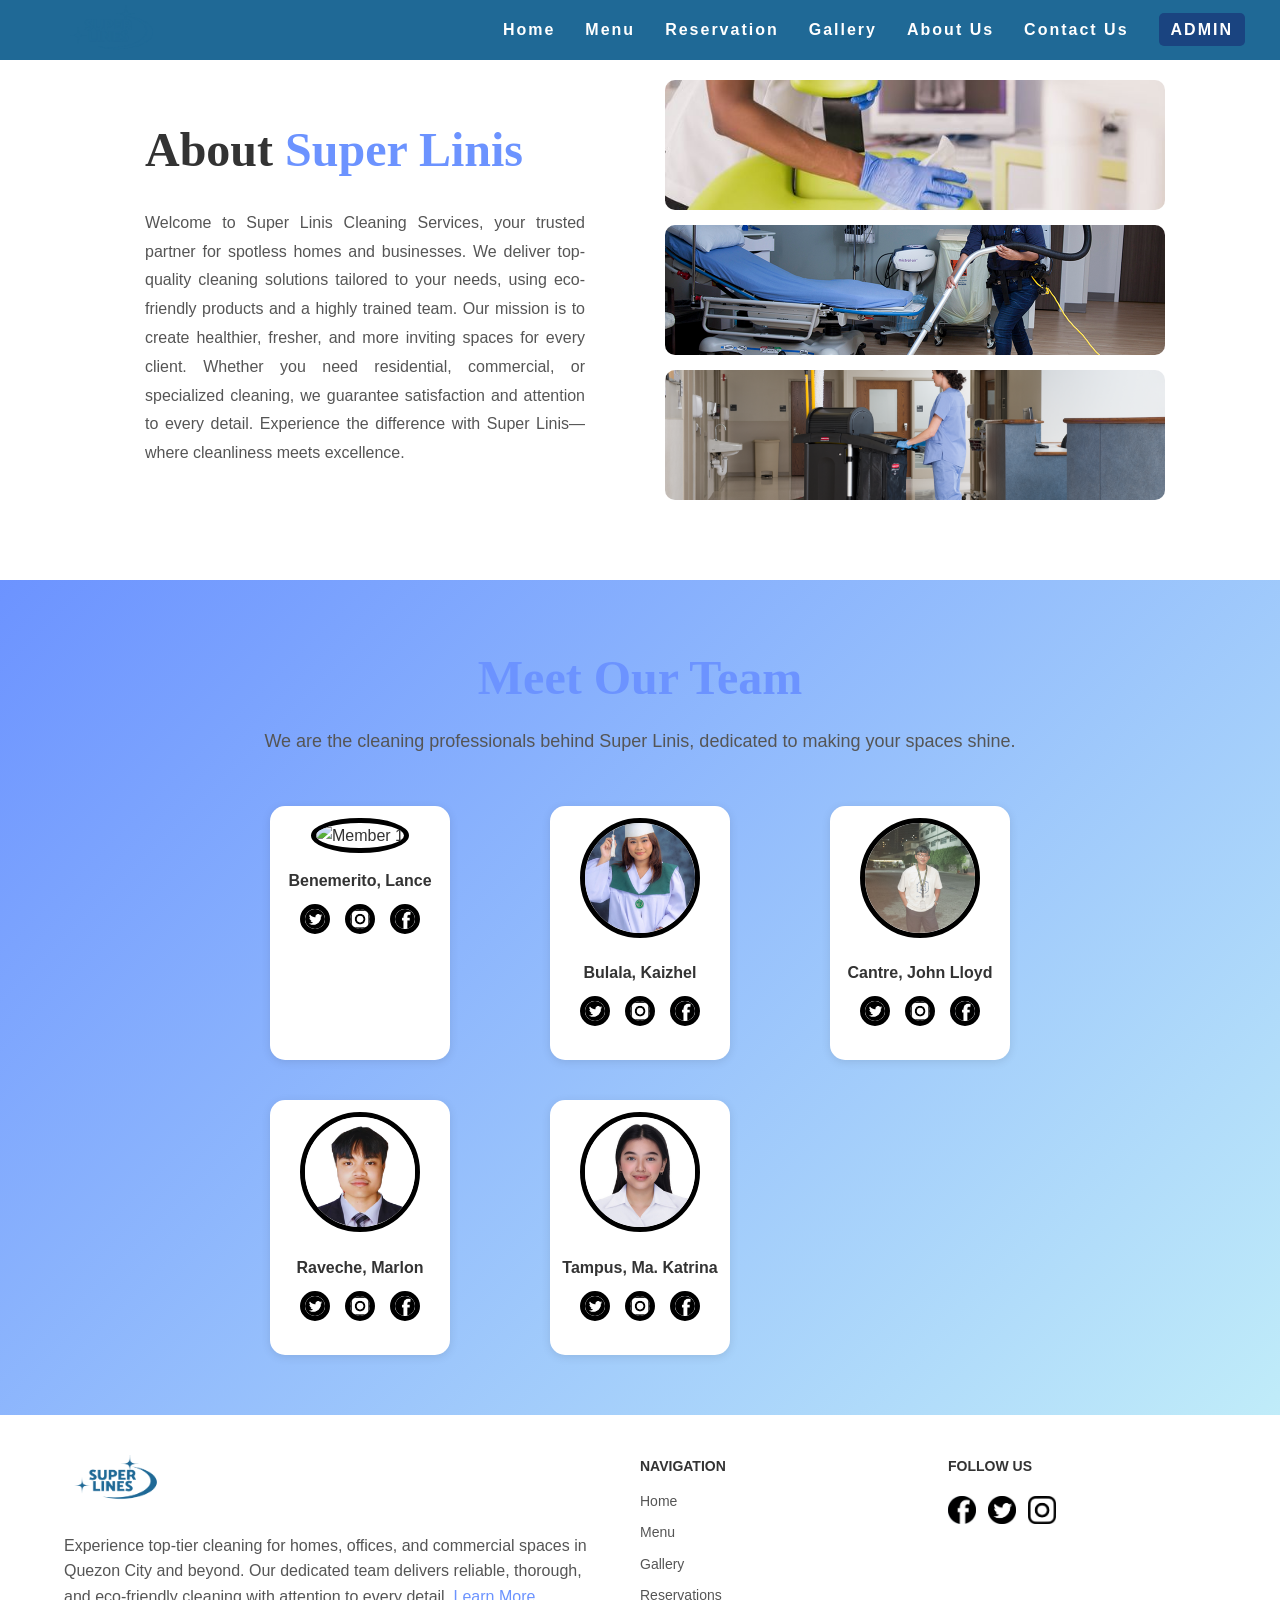
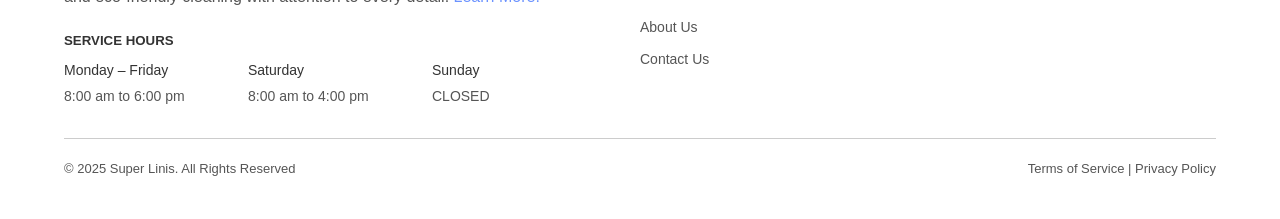
==== html_version/about.html @ 3377b8b3 "Add files via upload" ====
<!DOCTYPE html>
<html lang="en">
<head>
    <meta charset="UTF-8">
    <meta name="viewport" content="width=device-width, initial-scale=1.0">
    <title>About Us - Super Linis</title>
    <link rel="stylesheet" href="ABOUT.css">
    <link rel="stylesheet" href="headerv1.css">
   
  </head>
<body>


 <header>
    <a href="#" class="logo">
  <img src="assets/images/about/logo2.png" alt="Super Linis Cleaning Services Logo" class="logo-img" id="header-logo" />
    </a>
    <div class="menu-toggle" id="mobile-menu">
        <span class="bar"></span>
        <span class="bar"></span>
        <span class="bar"></span>
    </div>
    <ul class="nav-list">
      <li><a href="index.html">Home</a></li>    
      <li><a href="menu.html">Menu</a></li>      
        <li><a href="reservation.html">Reservation</a></li>
        <li><a href="gallery.html">Gallery</a></li>
        <li><a href="about.html">About Us</a></li>
        <li><a href="contact.html">Contact Us</a></li>
        <li><a href="admin_panel.html" class="button">ADMIN</a></li>
    </ul>
  </header>
    <section id="about" class="about-section">
        <div class="about-wrapper">
          <div class="about-text-box">
      <h1>About <span>Super Linis</span></h1>
      <p>
        Welcome to Super Linis Cleaning Services, your trusted partner for spotless homes and businesses. We deliver top-quality cleaning solutions tailored to your needs, using eco-friendly products and a highly trained team. Our mission is to create healthier, fresher, and more inviting spaces for every client. Whether you need residential, commercial, or specialized cleaning, we guarantee satisfaction and attention to every detail. Experience the difference with Super Linis—where cleanliness meets excellence.
      </p>
          </div>
      
          <div class="about-images-box">
            <img src="assets/images/about/Commercial_Equipment Surface Sanitizing.jpg" alt="Office Deep Cleaning">
            <img src="assets/images/about/Commercial_Sterile Floor Maintenance.jpg" alt="Residential Cleaning">
            <img src="assets/images/about/medical_Biohazard Waste Cleanup.png" alt="Post-Construction Cleanup">
          </div>
        </div>
      </section>
      

      <section class="team-section">
  <h2>Meet Our Team</h2>
  <p>We are the cleaning professionals behind Super Linis, dedicated to making your spaces shine.</p>
        <div class="team-members">
            <div class="team-member">
                <img src="assets/images/about/lance.png" alt="Member 1">
                <h3>Benemerito, Lance</h3>
                <div class="social-icons">
                  <a href="#" class="social-icon"><img src="assets/images/about/twitter.jpg" alt="Twitter"></a>
                  <a href="#" class="social-icon"><img src="assets/images/about/insta.jpg" alt="Instagram"></a>
                  <a href="#" class="social-icon"><img src="assets/images/about/fb.jpg" alt="Facebook"></a>
                </div>
            </div>
            <div class="team-member">
                <img src="assets/images/about/Kai.png" alt="Member 2">
                <h3>Bulala, Kaizhel</h3>
                <div class="social-icons">
                 <a href="#" class="social-icon"><img src="assets/images/about/twitter.jpg" alt="Twitter"></a>
                  <a href="#" class="social-icon"><img src="assets/images/about/insta.jpg" alt="Instagram"></a>
                  <a href="#" class="social-icon"><img src="assets/images/about/fb.jpg" alt="Facebook"></a>
                </div>
            </div>
            <div class="team-member">
                <img src="assets/images/about/Jolo.png" alt="Member 3">
                <h3>Cantre, John Lloyd</h3>
                <div class="social-icons">
                  <a href="#" class="social-icon"><img src="assets/images/about/twitter.jpg" alt="Twitter"></a>
                  <a href="#" class="social-icon"><img src="assets/images/about/insta.jpg" alt="Instagram"></a>
                  <a href="#" class="social-icon"><img src="assets/images/about/fb.jpg" alt="Facebook"></a>
                </div>
            </div>
            <div class="team-member">
                <img src="assets/images/about/Mj.png" alt="Member 4">
                <h3>Raveche, Marlon</h3>
                <div class="social-icons">
                <a href="#" class="social-icon"><img src="assets/images/about/twitter.jpg" alt="Twitter"></a>
                  <a href="#" class="social-icon"><img src="assets/images/about/insta.jpg" alt="Instagram"></a>
                  <a href="#" class="social-icon"><img src="assets/images/about/fb.jpg" alt="Facebook"></a>
                </div>
            </div>
            <div class="team-member">
                <img src="assets/images/about/Kat.png" alt="Member 5">
                <h3>Tampus, Ma. Katrina</h3>
                <div class="social-icons">
                  <a href="#" class="social-icon"><img src="assets/images/about/twitter.jpg" alt="Twitter"></a>
                  <a href="#" class="social-icon"><img src="assets/images/about/insta.jpg" alt="Instagram"></a>
                  <a href="#" class="social-icon"><img src="assets/images/about/fb.jpg" alt="Facebook"></a>
                </div>
            </div>
           
        </div>
    </section>
    

    <footer class="site-footer">
        <div class="footer-content">
          <div class="footer-left">
            <img src="assets/images/about/logo1.png" alt="Super Linis Cleaning Services Logo"/>
            <p>
              Experience top-tier cleaning for homes, offices, and commercial spaces in Quezon City and beyond.
              Our dedicated team delivers reliable, thorough, and eco-friendly cleaning with attention to every detail. <a class="learn-more-link" href="about.html">Learn More.</a>
            </p>
            <div class="opening-hours">
                <h5>SERVICE HOURS</h5>
                <div class="hours-grid">
                  <div class="day">Monday – Friday</div>
                  <div class="day">Saturday</div>
                  <div class="day">Sunday</div>
                  <div class="time">8:00 am to 6:00 pm</div>
                  <div class="time">8:00 am to 4:00 pm</div>
                  <div class="time">CLOSED</div>
                </div>
              </div>
              
          </div>
    
          <div class="footer-nav">
            <h4>NAVIGATION</h4>
            <ul>
              <li><a href="index.html">Home</a></li>
              <li><a href="menu.html">Menu</a></li>
              <li><a href="gallery.html">Gallery</a></li>
              <li><a href="reservation.html">Reservations</a></li>
              <li><a href="about.html">About Us</a></li>
              <li><a href="contact.html">Contact Us</a></li>
            </ul>
          </div>
    
          <div class="footer-social">
            <h4>FOLLOW US</h4>
            <div class="social-icons">
              <a href="#"><img src="assets/images/about/fb.jpg" alt="Facebook"></a>
              <a href="#"><img src="assets/images/about/twitter.jpg" alt="Twitter"></a>
              <a href="#"><img src="assets/images/about/insta.jpg" alt="Instagram"></a>
            </div>
          </div>
        </div>
    
        <hr>
    
        <div class="footer-bottom">
          <div class="copyright">© 2025 Super Linis. All Rights Reserved</div>
          <div class="legal-links">
            <a href="#">Terms of Service</a> | <a href="#">Privacy Policy</a>
          </div>
        </div>
      </footer>

    <script src="script.js"></script>
    <script type="text/javascript">
      const mobileMenu = document.getElementById('mobile-menu');
      const navList = document.querySelector('.nav-list');
      const headerLogo = document.getElementById('header-logo');
  
      mobileMenu.addEventListener('click', () => {
          navList.classList.toggle('active');
          document.body.classList.toggle('no-scroll'); 
      });
  
      window.addEventListener("scroll", function() {
          var header = document.querySelector("header");
          header.classList.toggle("sticky", window.scrollY > 0);
  
          
      if (window.scrollY > 50) { 
        headerLogo.src = 'assets/images/about/logo2.png'; 
      } else {
        headerLogo.src = 'assets/images/about/logo1.png'; 
      }
      });
  
      
  </script>
</body>
</html>
---- html_version/ABOUT.css ----
header {
  background: rgba(31, 105, 150, 0.75) !important;
  animation: headerFadeIn 0.7s ease;
}
@keyframes headerFadeIn {
  from { opacity: 0; transform: translateY(-20px); }
  to { opacity: 1; transform: translateY(0); }
}
@import url('https://fonts.googleapis.com/css2?family=David+Libre:wght@400;500;700&family=Inter:wght@400;700&display=swap');

/* Reset */
* {
  margin: 0;
  padding: 0;
  box-sizing: border-box;
  font-family: 'inter', sans-serif;
}

/* General Styles */
body {
  
  color: #333;
  line-height: 1.6;
  background: #fff;
  padding: 0;
  margin: 0;
 
}


/* About Section */
.about-section {
  padding: 80px 5%;
  background-color: #fff;
}

.about-wrapper {
  display: flex;
  align-items: center;
  justify-content: center;
  gap: 50px;
  flex-wrap: wrap;
}

.about-text-box {
  background-color: #fff;
  text-align: justify;
  border-radius: 10px;
  flex: 1;
  min-width: 320px;
  max-width: 500px;
  padding: 30px;
}

.about-text-box h1 {
  font-family: 'David Libre', serif;
  font-size: 48px;
  margin-bottom: 20px;
  font-weight: bold;
  color: #333;
}

.about-text-box h1 span {
  font-family: 'David Libre', serif;
  color: #6c93ff;
}

.about-text-box p {
  font-size: 16px;
  line-height: 1.8;
  color: #555;
}

.about-images-box {
  display: flex;
  flex-direction: column;
  gap: 15px;
  flex: 1;
  min-width: 320px;
  max-width: 500px;
}

.about-images-box img {
  width: 100%;
  height: 130px;
  object-fit: cover;
  border-radius: 10px;
}

/* Team Section */

.team-member img {
  width: 120px;
  height: 120px;
  object-fit: cover;
  border-radius: 50%;
  margin-bottom: 15px;
  border: 5px solid #000; /* ← This adds the black border */
}

.team-section {
  text-align: center;
  padding: 60px 5%;
  background: linear-gradient(135deg, #6c93ff 0%, #c0ecf9 100%);
  background-repeat: no-repeat;
  background-size: cover;
  position: relative;
  overflow: hidden;
}


.team-section p {
  margin-bottom: 50px;
  font-size: 18px;
  color: #555;
  line-height: 1.6;
}

.team-section h2 {
  font-family: 'David Libre', serif;
  color: #6c93ff;
  margin-bottom: 10px;
  font-size: 48px;
  font-weight: bold;
}

.team-members {
  display: grid;
  grid-template-columns: repeat(3, min-content); /* tighter columns */
  grid-template-rows: repeat(2, auto);
  row-gap: 40px;
  column-gap: 100px;
  justify-content: center;
}

.team-member {
  background: #fff;
  padding: 12px; 
  border-radius: 15px;
  box-shadow: 0 2px 10px rgba(0, 0, 0, 0.1);
  text-align: center;
  width: 180px; 
  transition: transform 0.3s;
}

.team-member:hover {
  transform: translateY(-10px);
}

.team-member img {
  width: 120px;
  height: 120px;
  object-fit: cover;
  border-radius: 50%;
  margin-bottom: 15px;
}

.social-icons {
  display: flex;
  gap: 15px;
  justify-content: center;
}

.social-icon img {
  width: 30px;
  height: 30px;
  transition: transform 0.3s;
}

.social-icon img:hover {
  transform: scale(1.1);
}

.team-member h3 {
  font-size: 16px;
  color: #333;
  margin-bottom: 10px;
}

@media (max-width: 768px) {
  .team-members {
    display: flex;
    flex-wrap: nowrap;
    overflow-x: auto;
    -webkit-overflow-scrolling: touch;
    padding: 20px 10px; /* Side padding to avoid clipping */
    margin: 0 -10px;
    gap: 5px;
  }

  .team-member {
    flex: 0 0 auto;
    width: 220px; /* Ensure fixed width that fits on screen */
    scroll-snap-align: start;
  }

  /* Optional: Add snapping for better UX */
  .team-members {
    scroll-snap-type: x mandatory;
    scroll-padding-left: 10px;
  }

  .team-members::-webkit-scrollbar {
    height: 8px;
  }

  .team-members::-webkit-scrollbar-thumb {
    background: #ccc;
    border-radius: 4px;
  }

  .team-members::-webkit-scrollbar-track {
    background: transparent;
  }
}


/* Footer */
.site-footer {
  padding: 40px 5%;
  background: #fff;
  color: #333;
}

.footer-content {
  display: flex;
  flex-wrap: wrap;
  justify-content: space-between;
  gap: 40px;
  margin-bottom: 30px;
}

.footer-left {
  flex: 2;
  min-width: 280px;
}

.footer-left img {
  width: 100px;
  margin-bottom: 10px;
}

.footer-left p {
  color: #555;
  margin: 10px 0 20px;
  line-height: 1.6;
}

.footer-left .learn-more-link {
  color: #6c93ff;
  text-decoration: none;
}

.footer-left .learn-more-link:hover {
  text-decoration: underline;
}

.footer-left .opening-hours p {
  margin: 5px 0;
  font-size: 14px;
  color: #555;
}

.footer-left .opening-hours strong {
  display: block;
  margin-bottom: 8px;
  text-transform: uppercase;
  color: #333;
  font-size: 15px;
}

.footer-nav {
  flex: 1;
  min-width: 180px;
}

.footer-nav h4 {
  margin-bottom: 10px;
  font-size: 14px;
  text-transform: uppercase;
  color: #333;
}

.footer-nav ul {
  list-style: none;
  padding: 0;
}

.footer-nav li {
  margin-bottom: 6px;
}

.footer-nav a {
  text-decoration: none;
  color: #555;
  font-size: 14px;
  transition: color 0.3s;
}

.footer-nav a:hover {
  color: #6c93ff;
}

/* FOOTER*/
.footer-social {
  flex: 1;
  min-width: 180px;
  display: flex;
  flex-direction: column;
  align-items: flex-start;
}

.footer-social h4 {
  margin-bottom: 10px;
  font-size: 14px;
  text-transform: uppercase;
  color: #333;
}

.footer-social .social-icons {
  display: flex;
  gap: 12px;
  margin-top: 8px;
}

.footer-social .social-icons img {
  width: 28px;
  height: 28px;
  display: block;
}

.site-footer hr {
  border: none;
  border-top: 1px solid #ccc;
  margin: 0;
}

.footer-bottom {
  display: flex;
  flex-wrap: wrap;
  justify-content: space-between;
  font-size: 13px;
  color: #555;
  margin-top: 20px;
}

.footer-bottom a {
  color: #555;
  text-decoration: none;
  transition: color 0.3s;
}

.footer-bottom a:hover {
  color: #6c93ff;
}

.opening-hours h5 {
  font-weight: bold;
  margin-bottom: 8px;
}

.hours-grid {
  display: grid;
  grid-template-columns: repeat(3, 1fr);
  gap: 4px 16px;
}

.hours-grid .day {
  font-size: 14px;
  color: #333;
}

.hours-grid .time {
  font-size: 14px;
  color: #555;
}
---- html_version/headerv1.css ----
/* === HEADER BASE STYLES === */
header {
    position: fixed;
    top: 0;
    left: 0;
    height: 60px;
    width: 100%;
    display: flex;
    justify-content: space-between;
    align-items: center;
    padding: 8px 20px;
    transition: 0.6s;
    z-index: 100000;
    background: #1f6996 !important;
}

header.sticky {
    background: #1f6996 !important;
    box-shadow: 0 2px 5px rgba(0, 0, 0, 0.1);
}

header .logo {
    font-weight: 700;
    color: #fff;
    text-decoration: none;
    font-size: 2em;
    text-transform: uppercase;
    letter-spacing: 2px;
    transition: 0.6s;
    margin-bottom: 20px;
    position: relative;
    margin-left: 40px;
    margin-top: 15px;
    margin-bottom: 0;
}

/* NAVIGATION LIST */
header .nav-list {
    display: flex;
    justify-content: center;
    align-items: center;
    flex-direction: row;
}

header .nav-list li {
    list-style: none;
}

header .nav-list li a {
    margin: 0 15px;
    text-decoration: none;
    color: #ffffff !important;
    letter-spacing: 2px;
    font-weight: 600;
    transition: 0.6s, border-bottom 0.6s;
    position: relative;
}

header .nav-list li a:hover,
header.sticky .nav-list li a:hover {
    color: #a8c5ff !important;
}

header .nav-list li a::after {
    content: '';
    display: block;
    width: 100%;
    height: 2px;
    background: #a8c5ff;
    position: absolute;
    left: 0;
    bottom: -4px;
    transform: scaleX(0);
    transition: transform 0.3s;
}

header .nav-list li a:hover::after,
header.sticky .nav-list li a:hover::after {
    transform: scaleX(1);
}

header.sticky .nav-list li a {
    color: #ffffff;
}

/* === HAMBURGER MENU === */
.menu-toggle {
    display: none; /* Hide on desktop by default */
    flex-direction: column;
    cursor: pointer;
    z-index: 1001;
    position: absolute;
    right: 10px;
    top: 12px;
}

.menu-toggle .bar {
    height: 3px;
    width: 25px;
    background: #ffffff;
    margin: 4px 0;
    transition: 0.3s;
}

/* === MOBILE STYLES === */
@media (max-width: 1000px) {
    header {
        flex-direction: column;
        height: 120px;
        justify-content: flex-start;
    }

    header .logo {
        position: absolute;
        left: 20px;
        top: 20px;
    }

    header .nav-list {
        display: none;
        flex-direction: column;
        width: 250px;
        background: #fff;
        position: fixed;
        top: 0;
        left: 0;
        height: 100vh;
        z-index: 9999;
        box-shadow: 2px 0 5px rgba(0, 0, 0, 0.1);
    }

    header .nav-list.active {
        display: flex;
    }

    header .nav-list.active li a {
        color: #000;
    }

    header .nav-list li {
        text-align: center;
        margin: 10px 0;
    }

    .menu-toggle {
        display: flex; /* Show hamburger only in mobile */
    }
}

/* === LOGO IMAGE SIZE === */
.logo-img {
    max-height: 50px;
}

/* === BUTTON STYLE INSIDE NAV === */
.nav-list .button {
    background-color: #1a4480;
    color: white;
    padding: 8px 12px;
    border-radius: 5px;
    text-decoration: none;
    transition: background-color 0.3s;
}

.nav-list .button:hover {
    background-color: #a8c5ff;
    color: #1a4480;
}
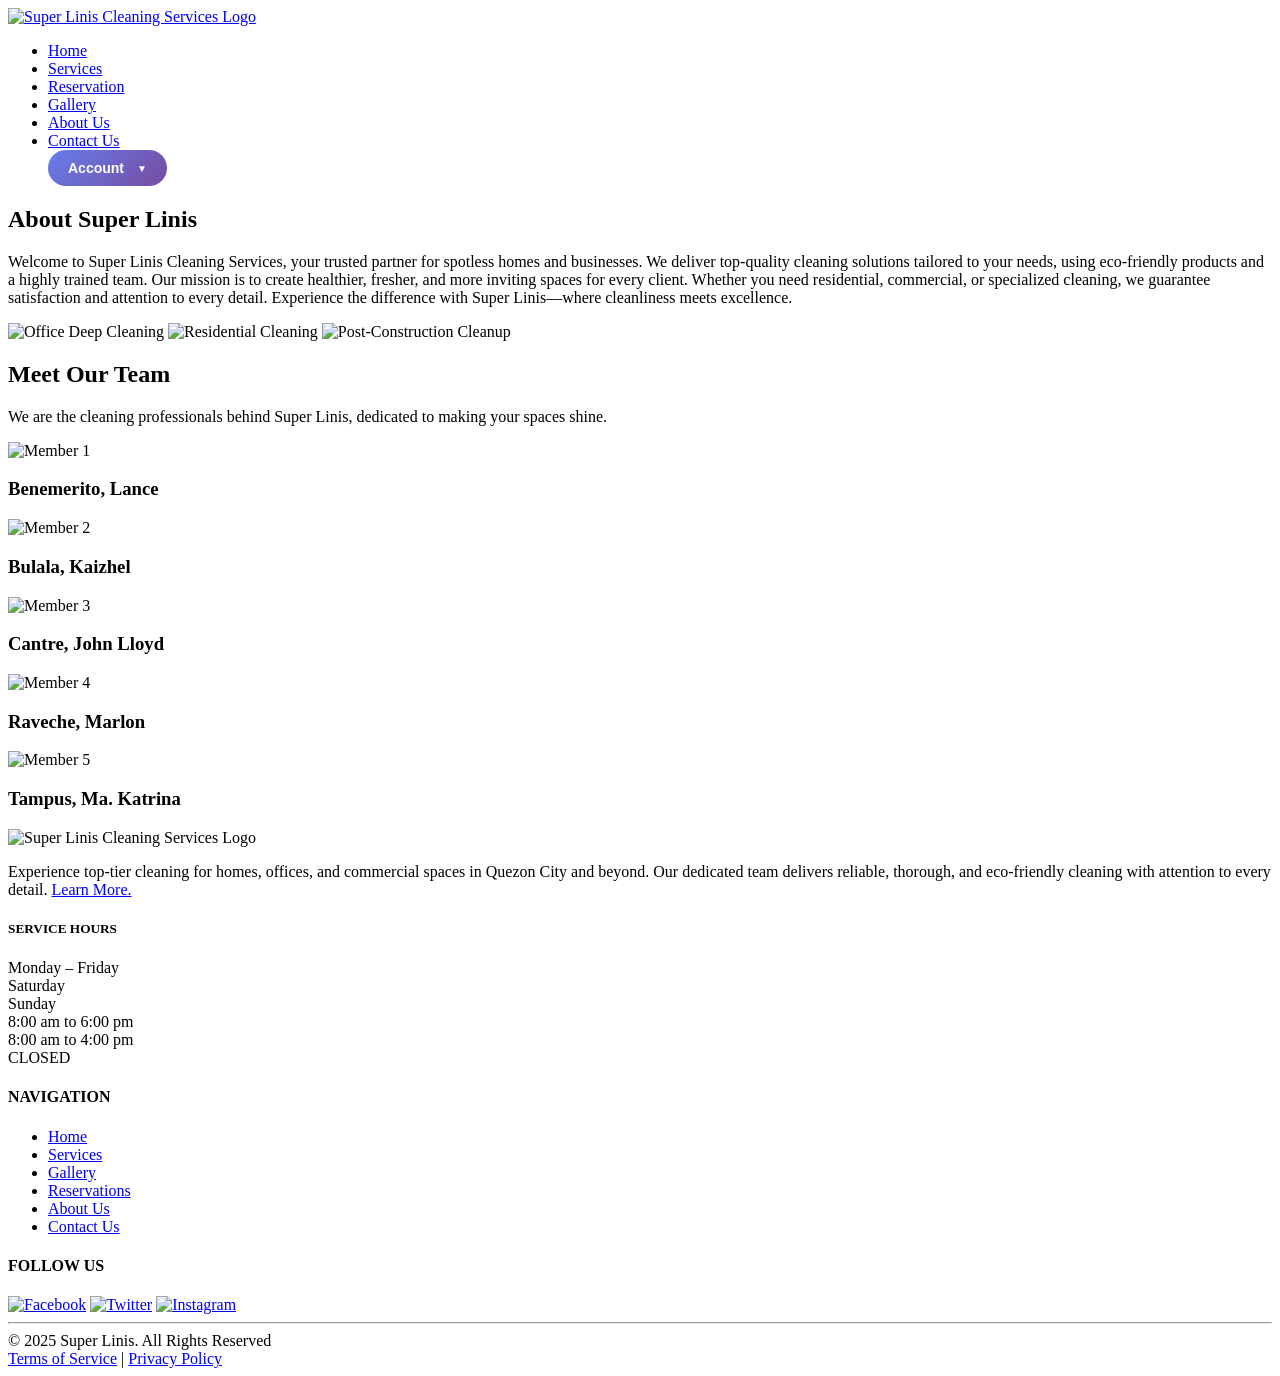
==== commit 23c11867: "Update about.html" ====
--- a/html_version/about.html
+++ b/html_version/about.html
@@ -7,6 +7,371 @@
     <link rel="stylesheet" href="ABOUT.css">
     <link rel="stylesheet" href="headerv1.css">
    
+   <!-- Account System Styles -->
+    <style>
+        /* Account Dropdown Styles */
+        .account-dropdown {
+            position: relative;
+            display: inline-block;
+        }
+        
+        .account-btn {
+            background: linear-gradient(135deg, #667eea 0%, #764ba2 100%);
+            color: white;
+            padding: 10px 20px;
+            border: none;
+            border-radius: 25px;
+            cursor: pointer;
+            font-weight: 700;
+            text-decoration: none;
+            display: flex;
+            align-items: center;
+            gap: 8px;
+            transition: all 0.3s ease;
+            font-size: 14px;
+        }
+        
+        .account-btn:hover {
+            transform: translateY(-2px);
+            box-shadow: 0 5px 15px rgba(0,0,0,0.2);
+        }
+        
+        .account-btn::after {
+            content: '▼';
+            font-size: 10px;
+            transition: transform 0.3s ease;
+            margin-left: 5px;
+        }
+        
+        .account-dropdown.active .account-btn::after {
+            transform: rotate(180deg);
+        }
+        
+        .dropdown-content {
+            position: absolute;
+            top: calc(100% + 5px);
+            right: 0;
+            background: rgb(62, 48, 48);
+            min-width: 200px;
+            box-shadow: 0 8px 32px rgba(0,0,0,0.15);
+            border-radius: 12px;
+            padding: 8px 0;
+            opacity: 0;
+            visibility: hidden;
+            transform: translateY(-10px);
+            transition: all 0.3s ease;
+            z-index: 1000;
+            border: 1px solid rgba(0,0,0,0.08);
+            pointer-events: none;
+        }
+        
+        .account-dropdown.active .dropdown-content {
+            opacity: 1;
+            visibility: visible;
+            transform: translateY(0);
+            pointer-events: all;
+        }
+        
+        .dropdown-item {
+            display: block;
+            padding: 12px 20px;
+            color: #333;
+            text-decoration: none;
+            transition: all 0.3s ease;
+            border: none;
+            background: none;
+            width: 100%;
+            text-align: left;
+            cursor: pointer;
+            font-family: inherit;
+            font-size: 14px;
+            border-radius: 0;
+        }
+        
+        .dropdown-item:first-child {
+            border-radius: 12px 12px 0 0;
+        }
+        
+        .dropdown-item:last-child {
+            border-radius: 0 0 12px 12px;
+        }
+        
+        .dropdown-item:hover {
+            background: linear-gradient(135deg, #667eea 0%, #764ba2 100%);
+            color: white;
+        }
+        
+        .dropdown-divider {
+            height: 1px;
+            background: #eee;
+            margin: 8px 0;
+        }
+        
+        .dropdown-item.admin {
+            color: #e74c3c;
+            font-weight: 600;
+        }
+        
+        .dropdown-item.admin:hover {
+            background: #e74c3c;
+            color: white;
+        }
+        
+        /* Modal Styles */
+        .modal {
+            display: none;
+            position: fixed;
+            z-index: 2000;
+            left: 0;
+            top: 0;
+            width: 100%;
+            height: 100%;
+            background-color: rgba(0,0,0,0.5);
+            backdrop-filter: blur(5px);
+        }
+        
+        .modal-content {
+            background-color: white;
+            margin: 5% auto;
+            padding: 0;
+            border-radius: 15px;
+            width: 90%;
+            max-width: 400px;
+            animation: modalSlideIn 0.3s ease;
+            overflow: hidden;
+        }
+        
+        @keyframes modalSlideIn {
+            from {
+                transform: translateY(-50px);
+                opacity: 0;
+            }
+            to {
+                transform: translateY(0);
+                opacity: 1;
+            }
+        }
+        
+        .modal-header {
+            background: linear-gradient(135deg, #667eea 0%, #764ba2 100%);
+            color: white;
+            padding: 20px;
+            text-align: center;
+        }
+        
+        .modal-header h2 {
+            margin: 0;
+            font-size: 24px;
+        }
+        
+        .close {
+            position: absolute;
+            right: 20px;
+            top: 20px;
+            color: white;
+            font-size: 28px;
+            font-weight: bold;
+            cursor: pointer;
+            transition: opacity 0.3s ease;
+            width: 30px;
+            height: 30px;
+            display: flex;
+            align-items: center;
+            justify-content: center;
+            border-radius: 50%;
+            background: rgba(255,255,255,0.2);
+        }
+        
+        .close:hover {
+            opacity: 0.7;
+            background: rgba(255,255,255,0.3);
+        }
+        
+        .modal-body {
+            padding: 30px;
+        }
+        
+        .form-group {
+            margin-bottom: 20px;
+        }
+        
+        .form-group label {
+            display: block;
+            margin-bottom: 5px;
+            color: #333;
+            font-weight: 600;
+        }
+        
+        .form-group input {
+            width: 100%;
+            padding: 12px;
+            border: 2px solid #eee;
+            border-radius: 8px;
+            font-size: 14px;
+            transition: border-color 0.3s ease;
+            box-sizing: border-box;
+        }
+        
+        .form-group input:focus {
+            outline: none;
+            border-color: #667eea;
+        }
+        
+        .submit-btn {
+            width: 100%;
+            background: linear-gradient(135deg, #667eea 0%, #764ba2 100%);
+            color: white;
+            padding: 12px;
+            border: none;
+            border-radius: 8px;
+            font-size: 16px;
+            font-weight: 600;
+            cursor: pointer;
+            transition: transform 0.3s ease;
+        }
+        
+        .submit-btn:hover {
+            transform: translateY(-2px);
+        }
+        
+        .form-switch {
+            text-align: center;
+            margin-top: 20px;
+            color: #666;
+        }
+        
+        .form-switch a {
+            color: #667eea;
+            text-decoration: none;
+            font-weight: 600;
+        }
+        
+        .form-switch a:hover {
+            text-decoration: underline;
+        }
+        
+        /* Custom Alert Styles */
+        .custom-alert {
+            position: fixed;
+            top: 50%;
+            left: 50%;
+            transform: translate(-50%, -50%);
+            background: white;
+            border-radius: 15px;
+            box-shadow: 0 15px 35px rgba(0,0,0,0.1);
+            z-index: 3000;
+            min-width: 300px;
+            max-width: 400px;
+            opacity: 0;
+            visibility: hidden;
+            transition: all 0.3s ease;
+            border: 1px solid rgba(0,0,0,0.08);
+        }
+        
+        .custom-alert.show {
+            opacity: 1;
+            visibility: visible;
+            transform: translate(-50%, -50%) scale(1);
+        }
+        
+        .alert-header {
+            background: linear-gradient(135deg, #667eea 0%, #764ba2 100%);
+            color: white;
+            padding: 20px;
+            border-radius: 15px 15px 0 0;
+            text-align: center;
+            position: relative;
+        }
+        
+        .alert-header.success {
+            background: linear-gradient(135deg, #4CAF50 0%, #45a049 100%);
+        }
+        
+        .alert-header.error {
+            background: linear-gradient(135deg, #f44336 0%, #da190b 100%);
+        }
+        
+        .alert-header.admin {
+            background: linear-gradient(135deg, #FF6B6B 0%, #ee5a52 100%);
+        }
+        
+        .alert-title {
+            margin: 0;
+            font-size: 18px;
+            font-weight: 600;
+        }
+        
+        .alert-body {
+            padding: 25px 20px;
+            text-align: center;
+        }
+        
+        .alert-message {
+            color: #333;
+            font-size: 14px;
+            line-height: 1.5;
+            margin-bottom: 20px;
+        }
+        
+        .alert-button {
+            background: linear-gradient(135deg, #667eea 0%, #764ba2 100%);
+            color: white;
+            border: none;
+            padding: 10px 25px;
+            border-radius: 8px;
+            cursor: pointer;
+            font-size: 14px;
+            font-weight: 600;
+            transition: transform 0.3s ease;
+        }
+        
+        .alert-button:hover {
+            transform: translateY(-2px);
+        }
+        
+        .alert-button.success {
+            background: linear-gradient(135deg, #4CAF50 0%, #45a049 100%);
+        }
+        
+        .alert-button.error {
+            background: linear-gradient(135deg, #f44336 0%, #da190b 100%);
+        }
+        
+        .alert-button.admin {
+            background: linear-gradient(135deg, #FF6B6B 0%, #ee5a52 100%);
+        }
+        
+        .alert-overlay {
+            position: fixed;
+            top: 0;
+            left: 0;
+            width: 100%;
+            height: 100%;
+            background: rgba(0,0,0,0.3);
+            z-index: 2999;
+            opacity: 0;
+            visibility: hidden;
+            transition: all 0.3s ease;
+        }
+        
+        .alert-overlay.show {
+            opacity: 1;
+            visibility: visible;
+        }
+        @media (max-width: 768px) {
+            .account-btn {
+                padding: 8px 16px;
+                font-size: 12px;
+            }
+            
+            .dropdown-content {
+                min-width: 180px;
+            }
+        }
+    </style>
+
+
+
   </head>
 <body>
 
@@ -22,13 +387,130 @@
     </div>
     <ul class="nav-list">
       <li><a href="index.html">Home</a></li>    
-      <li><a href="menu.html">Menu</a></li>      
+      <li><a href="menu.html">Services</a></li>      
         <li><a href="reservation.html">Reservation</a></li>
         <li><a href="gallery.html">Gallery</a></li>
         <li><a href="about.html">About Us</a></li>
         <li><a href="contact.html">Contact Us</a></li>
-        <li><a href="admin_panel.html" class="button">ADMIN</a></li>
-    </ul>
+               <div class="account-dropdown" id="accountDropdown">
+                    <button class="account-btn" onclick="toggleAccountDropdown()">Account</button>
+                    <div class="dropdown-content">
+                        <a href="#" class="dropdown-item" onclick="openLoginModal()">Sign In</a>
+                        <a href="#" class="dropdown-item" onclick="openSignupModal()">Sign Up</a>
+                        <div class="dropdown-divider"></div>
+                        <a href="#" class="dropdown-item admin" onclick="openAdminModal()">Admin Login</a>
+                    </div>
+                </div>
+            </li>
+        </ul>
+    </header>
+
+    <!-- Login Modal -->
+    <div id="loginModal" class="modal">
+        <div class="modal-content">
+            <div class="modal-header">
+                <span class="close" onclick="closeModal('loginModal')">&times;</span>
+                <h2>Sign In</h2>
+            </div>
+            <div class="modal-body">
+                <form id="loginForm">
+                    <div class="form-group">
+                        <label for="loginEmail">Email</label>
+                        <input type="email" id="loginEmail" name="email" required>
+                    </div>
+                    <div class="form-group">
+                        <label for="loginPassword">Password</label>
+                        <input type="password" id="loginPassword" name="password" required>
+                    </div>
+                    <button type="submit" class="submit-btn">Sign In</button>
+                </form>
+                <div class="form-switch">
+                    Don't have an account? <a href="#" onclick="switchToSignup()">Sign up here</a>
+                </div>
+            </div>
+        </div>
+    </div>
+
+    <!-- Signup Modal -->
+    <div id="signupModal" class="modal">
+        <div class="modal-content">
+            <div class="modal-header">
+                <span class="close" onclick="closeModal('signupModal')">&times;</span>
+                <h2>Sign Up</h2>
+            </div>
+            <div class="modal-body">
+                <form id="signupForm">
+                    <div class="form-group">
+                        <label for="signupName">Full Name</label>
+                        <input type="text" id="signupName" name="name" required>
+                    </div>
+                    <div class="form-group">
+                        <label for="signupEmail">Email</label>
+                        <input type="email" id="signupEmail" name="email" required>
+                    </div>
+                    <div class="form-group">
+                        <label for="signupPassword">Password</label>
+                        <input type="password" id="signupPassword" name="password" required>
+                    </div>
+                    <div class="form-group">
+                        <label for="confirmPassword">Confirm Password</label>
+                        <input type="password" id="confirmPassword" name="confirmPassword" required>
+                    </div>
+                    <button type="submit" class="submit-btn">Sign Up</button>
+                </form>
+                <div class="form-switch">
+                    Already have an account? <a href="#" onclick="switchToLogin()">Sign in here</a>
+                </div>
+            </div>
+        </div>
+    </div>
+
+    <!-- Admin Modal -->
+    <div id="adminModal" class="modal">
+        <div class="modal-content">
+            <div class="modal-header">
+                <span class="close" onclick="closeModal('adminModal')">&times;</span>
+                <h2>Admin Access</h2>
+            </div>
+            <div class="modal-body">
+                <form id="adminForm">
+                    <div class="form-group">
+                        <label for="adminUsername">Admin Username</label>
+                        <input type="text" id="adminUsername" name="username" required>
+                    </div>
+                    <div class="form-group">
+                        <label for="adminPassword">Admin Password</label>
+                        <input type="password" id="adminPassword" name="password" required>
+                    </div>
+                    <button type="submit" class="submit-btn">Admin Login</button>
+                </form>
+            </div>
+        </div>
+    </div>
+
+    <!-- Profile Modal -->
+    <div id="profileModal" class="modal">
+        <div class="modal-content">
+            <div class="modal-header">
+                <span class="close" onclick="closeModal('profileModal')">&times;</span>
+                <h2>User Profile</h2>
+            </div>
+            <div class="modal-body">
+                <div class="form-group">
+                    <label>Full Name</label>
+                    <input type="text" id="profileName" readonly>
+                </div>
+                <div class="form-group">
+                    <label>Email</label>
+                    <input type="email" id="profileEmail" readonly>
+                </div>
+                <p style="color: #666; text-align: center; margin-top: 20px;">
+                    Profile editing functionality can be implemented here
+                </p>
+            </div>
+        </div>
+    </div>
+
   </header>
     <section id="about" class="about-section">
         <div class="about-wrapper">
@@ -55,47 +537,22 @@
             <div class="team-member">
                 <img src="assets/images/about/lance.png" alt="Member 1">
                 <h3>Benemerito, Lance</h3>
-                <div class="social-icons">
-                  <a href="#" class="social-icon"><img src="assets/images/about/twitter.jpg" alt="Twitter"></a>
-                  <a href="#" class="social-icon"><img src="assets/images/about/insta.jpg" alt="Instagram"></a>
-                  <a href="#" class="social-icon"><img src="assets/images/about/fb.jpg" alt="Facebook"></a>
-                </div>
             </div>
             <div class="team-member">
                 <img src="assets/images/about/Kai.png" alt="Member 2">
                 <h3>Bulala, Kaizhel</h3>
-                <div class="social-icons">
-                 <a href="#" class="social-icon"><img src="assets/images/about/twitter.jpg" alt="Twitter"></a>
-                  <a href="#" class="social-icon"><img src="assets/images/about/insta.jpg" alt="Instagram"></a>
-                  <a href="#" class="social-icon"><img src="assets/images/about/fb.jpg" alt="Facebook"></a>
-                </div>
             </div>
             <div class="team-member">
                 <img src="assets/images/about/Jolo.png" alt="Member 3">
                 <h3>Cantre, John Lloyd</h3>
-                <div class="social-icons">
-                  <a href="#" class="social-icon"><img src="assets/images/about/twitter.jpg" alt="Twitter"></a>
-                  <a href="#" class="social-icon"><img src="assets/images/about/insta.jpg" alt="Instagram"></a>
-                  <a href="#" class="social-icon"><img src="assets/images/about/fb.jpg" alt="Facebook"></a>
-                </div>
             </div>
             <div class="team-member">
                 <img src="assets/images/about/Mj.png" alt="Member 4">
                 <h3>Raveche, Marlon</h3>
-                <div class="social-icons">
-                <a href="#" class="social-icon"><img src="assets/images/about/twitter.jpg" alt="Twitter"></a>
-                  <a href="#" class="social-icon"><img src="assets/images/about/insta.jpg" alt="Instagram"></a>
-                  <a href="#" class="social-icon"><img src="assets/images/about/fb.jpg" alt="Facebook"></a>
-                </div>
             </div>
             <div class="team-member">
                 <img src="assets/images/about/Kat.png" alt="Member 5">
                 <h3>Tampus, Ma. Katrina</h3>
-                <div class="social-icons">
-                  <a href="#" class="social-icon"><img src="assets/images/about/twitter.jpg" alt="Twitter"></a>
-                  <a href="#" class="social-icon"><img src="assets/images/about/insta.jpg" alt="Instagram"></a>
-                  <a href="#" class="social-icon"><img src="assets/images/about/fb.jpg" alt="Facebook"></a>
-                </div>
             </div>
            
         </div>
@@ -128,7 +585,7 @@
             <h4>NAVIGATION</h4>
             <ul>
               <li><a href="index.html">Home</a></li>
-              <li><a href="menu.html">Menu</a></li>
+              <li><a href="menu.html">Services</a></li>
               <li><a href="gallery.html">Gallery</a></li>
               <li><a href="reservation.html">Reservations</a></li>
               <li><a href="about.html">About Us</a></li>
@@ -180,6 +637,277 @@
       });
   
       
-  </script>
-</body>
-</html>+        // Custom Alert Function
+        function showCustomAlert(message, type = 'info', callback = null) {
+            // Remove existing alert if any
+            const existingAlert = document.querySelector('.custom-alert');
+            const existingOverlay = document.querySelector('.alert-overlay');
+            if (existingAlert) existingAlert.remove();
+            if (existingOverlay) existingOverlay.remove();
+            
+            // Create overlay
+            const overlay = document.createElement('div');
+            overlay.className = 'alert-overlay';
+            
+            // Create alert
+            const alert = document.createElement('div');
+            alert.className = 'custom-alert';
+            
+            // Determine alert type
+            let title = 'Notification';
+            let headerClass = '';
+            let buttonClass = '';
+            
+            switch(type) {
+                case 'success':
+                    title = 'Success!';
+                    headerClass = 'success';
+                    buttonClass = 'success';
+                    break;
+                case 'error':
+                    title = 'Error!';
+                    headerClass = 'error';
+                    buttonClass = 'error';
+                    break;
+                case 'admin':
+                    title = 'Admin Access';
+                    headerClass = 'admin';
+                    buttonClass = 'admin';
+                    break;
+                default:
+                    title = 'Notification';
+                    headerClass = '';
+                    buttonClass = '';
+            }
+            
+            alert.innerHTML = `
+                <div class="alert-header ${headerClass}">
+                    <h3 class="alert-title">${title}</h3>
+                </div>
+                <div class="alert-body">
+                    <p class="alert-message">${message}</p>
+                    <button class="alert-button ${buttonClass}" onclick="closeCustomAlert()">OK</button>
+                </div>
+            `;
+            
+            document.body.appendChild(overlay);
+            document.body.appendChild(alert);
+            
+            // Show with animation
+            setTimeout(() => {
+                overlay.classList.add('show');
+                alert.classList.add('show');
+            }, 10);
+            
+            // Store callback for later use
+            window.currentAlertCallback = callback;
+        }
+        
+        function closeCustomAlert() {
+            const alert = document.querySelector('.custom-alert');
+            const overlay = document.querySelector('.alert-overlay');
+            
+            if (alert && overlay) {
+                alert.classList.remove('show');
+                overlay.classList.remove('show');
+                
+                setTimeout(() => {
+                    if (alert.parentNode) alert.remove();
+                    if (overlay.parentNode) overlay.remove();
+                    
+                    // Execute callback if exists
+                    if (window.currentAlertCallback) {
+                        window.currentAlertCallback();
+                        window.currentAlertCallback = null;
+                    }
+                }, 300);
+            }
+        }
+        let isLoggedIn = false;
+        let currentUser = null;
+
+        // Account system functions
+        function toggleAccountDropdown() {
+            const dropdown = document.getElementById('accountDropdown');
+            dropdown.classList.toggle('active');
+        }
+
+        // Close dropdown when clicking outside
+        document.addEventListener('click', function(event) {
+            const dropdown = document.getElementById('accountDropdown');
+            if (!dropdown.contains(event.target)) {
+                dropdown.classList.remove('active');
+            }
+        });
+
+        function updateAccountDropdown(userName) {
+            const accountBtn = document.querySelector('.account-btn');
+            const dropdownContent = document.querySelector('.dropdown-content');
+            
+            accountBtn.textContent = userName;
+            
+            dropdownContent.innerHTML = `
+                <a href="#" class="dropdown-item" onclick="openProfileModal()">Profile</a>
+                <a href="#" class="dropdown-item" onclick="logout()">Log Out</a>
+            `;
+        }
+
+        function resetAccountDropdown() {
+            const accountBtn = document.querySelector('.account-btn');
+            const dropdownContent = document.querySelector('.dropdown-content');
+            
+            accountBtn.textContent = 'Account';
+            
+            dropdownContent.innerHTML = `
+                <a href="#" class="dropdown-item" onclick="openLoginModal()">Sign In</a>
+                <a href="#" class="dropdown-item" onclick="openSignupModal()">Sign Up</a>
+                <div class="dropdown-divider"></div>
+                <a href="#" class="dropdown-item admin" onclick="openAdminModal()">Admin Login</a>
+            `;
+        }
+
+        function openProfileModal() {
+            document.getElementById('profileModal').style.display = 'block';
+            document.getElementById('accountDropdown').classList.remove('active');
+        }
+
+        function logout() {
+            isLoggedIn = false;
+            currentUser = null;
+            resetAccountDropdown();
+            showCustomAlert('You have been logged out successfully!', 'success');
+        }
+
+        function openLoginModal() {
+            document.getElementById('loginModal').style.display = 'block';
+            document.getElementById('accountDropdown').classList.remove('active');
+        }
+
+        function openSignupModal() {
+            document.getElementById('signupModal').style.display = 'block';
+            document.getElementById('accountDropdown').classList.remove('active');
+        }
+
+        function openAdminModal() {
+            document.getElementById('adminModal').style.display = 'block';
+            document.getElementById('accountDropdown').classList.remove('active');
+        }
+
+        function closeModal(modalId) {
+            document.getElementById(modalId).style.display = 'none';
+        }
+
+        function switchToSignup() {
+            closeModal('loginModal');
+            openSignupModal();
+        }
+
+        function switchToLogin() {
+            closeModal('signupModal');
+            openLoginModal();
+        }
+
+        // Close modals when clicking outside
+        window.addEventListener('click', function(event) {
+            const modals = ['loginModal', 'signupModal', 'adminModal', 'profileModal'];
+            modals.forEach(modalId => {
+                const modal = document.getElementById(modalId);
+                if (event.target === modal) {
+                    closeModal(modalId);
+                }
+            });
+        });
+
+        // Form submissions (you can customize these)
+        document.getElementById('loginForm').addEventListener('submit', function(e) {
+            e.preventDefault();
+            const email = document.getElementById('loginEmail').value;
+            const password = document.getElementById('loginPassword').value;
+            
+            // Add your login logic here
+            // For demo purposes, we'll simulate a successful login
+            if (email && password) {
+                isLoggedIn = true;
+                currentUser = {
+                    name: email.split('@')[0], // Use part of email as name for demo
+                    email: email
+                };
+                
+                // Update profile modal with user data
+                document.getElementById('profileName').value = currentUser.name;
+                document.getElementById('profileEmail').value = currentUser.email;
+                
+                updateAccountDropdown(currentUser.name);
+                showCustomAlert('Login successful!', 'success');
+                closeModal('loginModal');
+            } else {
+                showCustomAlert('Please fill in all fields', 'error');
+            }
+        });
+
+        document.getElementById('signupForm').addEventListener('submit', function(e) {
+            e.preventDefault();
+            const name = document.getElementById('signupName').value;
+            const email = document.getElementById('signupEmail').value;
+            const password = document.getElementById('signupPassword').value;
+            const confirmPassword = document.getElementById('confirmPassword').value;
+            
+            if (password !== confirmPassword) {
+                alert('Passwords do not match!');
+                return;
+            }
+            
+                            if (name && email && password) {
+                isLoggedIn = true;
+                currentUser = {
+                    name: name,
+                    email: email
+                };
+                
+                // Update profile modal with user data
+                document.getElementById('profileName').value = name;
+                document.getElementById('profileEmail').value = email;
+                
+                updateAccountDropdown(currentUser.name);
+                alert('Account created successfully!');
+                closeModal('signupModal');
+            } else {
+                alert('Please fill in all fields');
+            }
+        });
+
+        document.getElementById('adminForm').addEventListener('submit', function(e) {
+            e.preventDefault();
+            const username = document.getElementById('adminUsername').value;
+            const password = document.getElementById('adminPassword').value;
+            
+            // Add your admin login logic here
+            // For demo purposes, let's redirect to admin panel
+            if (username === 'admin' && password === 'admin123') {
+                // Redirect to admin panel instead of updating dropdown
+                showCustomAlert('Admin login successful! Redirecting to admin panel...', 'admin', () => {
+                    window.location.href = 'admin_panel.html';
+                });
+            } else {
+                showCustomAlert('Invalid admin credentials!', 'error');
+            }
+        });
+
+        // Make functions globally available
+        window.nextTestimonial = nextTestimonial;
+        window.prevTestimonial = prevTestimonial;
+        window.toggleAccountDropdown = toggleAccountDropdown;
+        window.openLoginModal = openLoginModal;
+        window.openSignupModal = openSignupModal;
+        window.openAdminModal = openAdminModal;
+        window.openProfileModal = openProfileModal;
+        window.logout = logout;
+        window.closeModal = closeModal;
+        window.switchToSignup = switchToSignup;
+        window.switchToLogin = switchToLogin;
+        window.showCustomAlert = showCustomAlert;
+        window.closeCustomAlert = closeCustomAlert;
+    </script>
+</body>	
+
+</html>
